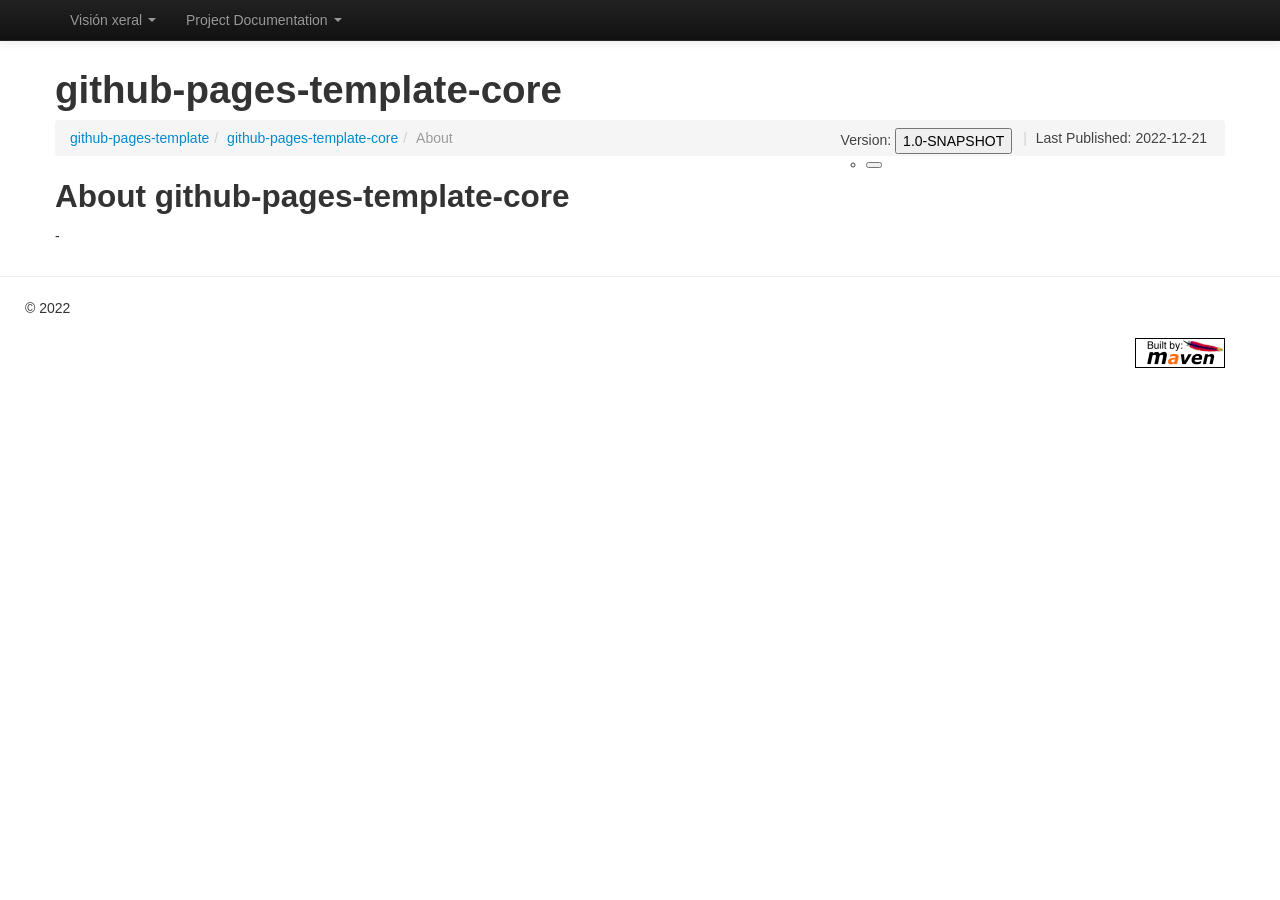
==== 1.0-SNAPSHOT/index.html @ 873d78e2 "Uploading site for version 1.0-SNAPSHOT" ====
<!DOCTYPE html>


<!--
 | Generated by Apache Maven Doxia Site Renderer 1.11.1 from org.apache.maven.plugins:maven-project-info-reports-plugin:3.1.2:index at 2022-12-21
 | Rendered using Apache Maven Fluido Skin 1.11.1
-->
<html xmlns="http://www.w3.org/1999/xhtml" lang="en">
  <head>
    <meta charset="UTF-8" />
    <meta name="viewport" content="width=device-width, initial-scale=1" />
    <meta name="generator" content="Apache Maven Doxia Site Renderer 1.11.1" />
    <title>github-pages-template-core &#x2013; About</title>
    <link rel="stylesheet" href="./css/apache-maven-fluido-1.11.1.min.css" />
    <link rel="stylesheet" href="./css/site.css" />
    <link rel="stylesheet" href="./css/print.css" media="print" />
    <script src="./js/apache-maven-fluido-1.11.1.min.js"></script>
                                    
    <script src="../../versions.js"></script>
    <script>
    window.onload = generateVersionSelector;
    </script>
  </head>
  <body class="topBarEnabled">
    <header id="topbar" class="navbar navbar-fixed-top navbar-inverse">
      <div class="navbar-inner">
            <div class="container">
              <a data-target=".nav-collapse" data-toggle="collapse" class="btn btn-navbar">
                  <span class="icon-bar"></span>
                  <span class="icon-bar"></span>
                  <span class="icon-bar"></span>
              </a>
          <nav class="nav-collapse">
            <ul class="nav">
      <li class="dropdown">
        <a class="dropdown-toggle" data-toggle="dropdown">Visión xeral <b class="caret"></b></a>
        <ul class="dropdown-menu">
            <li><a title="Introdución">Introdución</a></li>
        </ul>
      </li>
      <li class="dropdown">
        <a class="dropdown-toggle" data-toggle="dropdown">Project Documentation <b class="caret"></b></a>
        <ul class="dropdown-menu">
            <li class="dropdown-submenu">
<a href="project-info.html" title="Project Information">Project Information</a>
              <ul class="dropdown-menu">
                  <li><a href="distribution-management.html" title="Distribution Management">Distribution Management</a></li>
                  <li><a title="About">About</a></li>
                  <li><a href="scm.html" title="Source Code Management">Source Code Management</a></li>
                  <li><a href="team.html" title="Team">Team</a></li>
              </ul>
            </li>
        </ul>
      </li>
            </ul>
          </nav>
          <div class="nav-collapse">
          </div>
        </div>
      </div>
    </header>
    <div class="container">
      <header>
        <div id="banner">
          <div class="pull-left"><div id="bannerLeft"><h1>github-pages-template-core</h1>
</div>
</div>
          <div class="pull-right"></div>
          <div class="clear"><hr/></div>
        </div>

        <div id="breadcrumbs">
          <ul class="breadcrumb">
      <li class=""><a href="../index.html" title="github-pages-template">github-pages-template</a><span class="divider">/</span></li>
      <li class=""><a href="index.html" title="github-pages-template-core">github-pages-template-core</a><span class="divider">/</span></li>
    <li class="active ">About</li>
        <li id="publishDate" class="pull-right"><span class="divider">|</span> Last Published: 2022-12-21</li>
          <li id="projectVersion" class="pull-right">Version: 1.0-SNAPSHOT</li>
          </ul>
        </div>
      </header>
        <main id="bodyColumn" >
<section>
<h2><a name="About_github-pages-template-core"></a>About github-pages-template-core</h2><a name="About_github-pages-template-core"></a>
<p>-</p></section>
        </main>
    </div>
    <hr/>
    <footer>
      <div class="container">
        <div class="row">
            <p>&#169;      2022
</p>
        </div>
        <p id="poweredBy" class="pull-right"><a href="http://maven.apache.org/" title="Built by Maven" class="poweredBy"><img class="builtBy" alt="Built by Maven" src="./images/logos/maven-feather.png" /></a>
</p>
      </div>
    </footer>
<script>
	if(anchors) {
	  anchors.add();
	}
</script>
  </body>
</html>
---- 1.0-SNAPSHOT/css/site.css ----
/* You can override this file with your own styles */
---- 1.0-SNAPSHOT/css/print.css ----
/*
 * Licensed to the Apache Software Foundation (ASF) under one
 * or more contributor license agreements.  See the NOTICE file
 * distributed with this work for additional information
 * regarding copyright ownership.  The ASF licenses this file
 * to you under the Apache License, Version 2.0 (the
 * "License"); you may not use this file except in compliance
 * with the License.  You may obtain a copy of the License at
 *
 *   http://www.apache.org/licenses/LICENSE-2.0
 *
 * Unless required by applicable law or agreed to in writing,
 * software distributed under the License is distributed on an
 * "AS IS" BASIS, WITHOUT WARRANTIES OR CONDITIONS OF ANY
 * KIND, either express or implied.  See the License for the
 * specific language governing permissions and limitations
 * under the License.
 */

#banner, #footer, #leftcol, #breadcrumbs, .docs #toc, .docs .courtesylinks, #leftColumn, #navColumn {display: none !important;}
#bodyColumn, body.docs div.docs {margin: 0 !important;border: none !important}
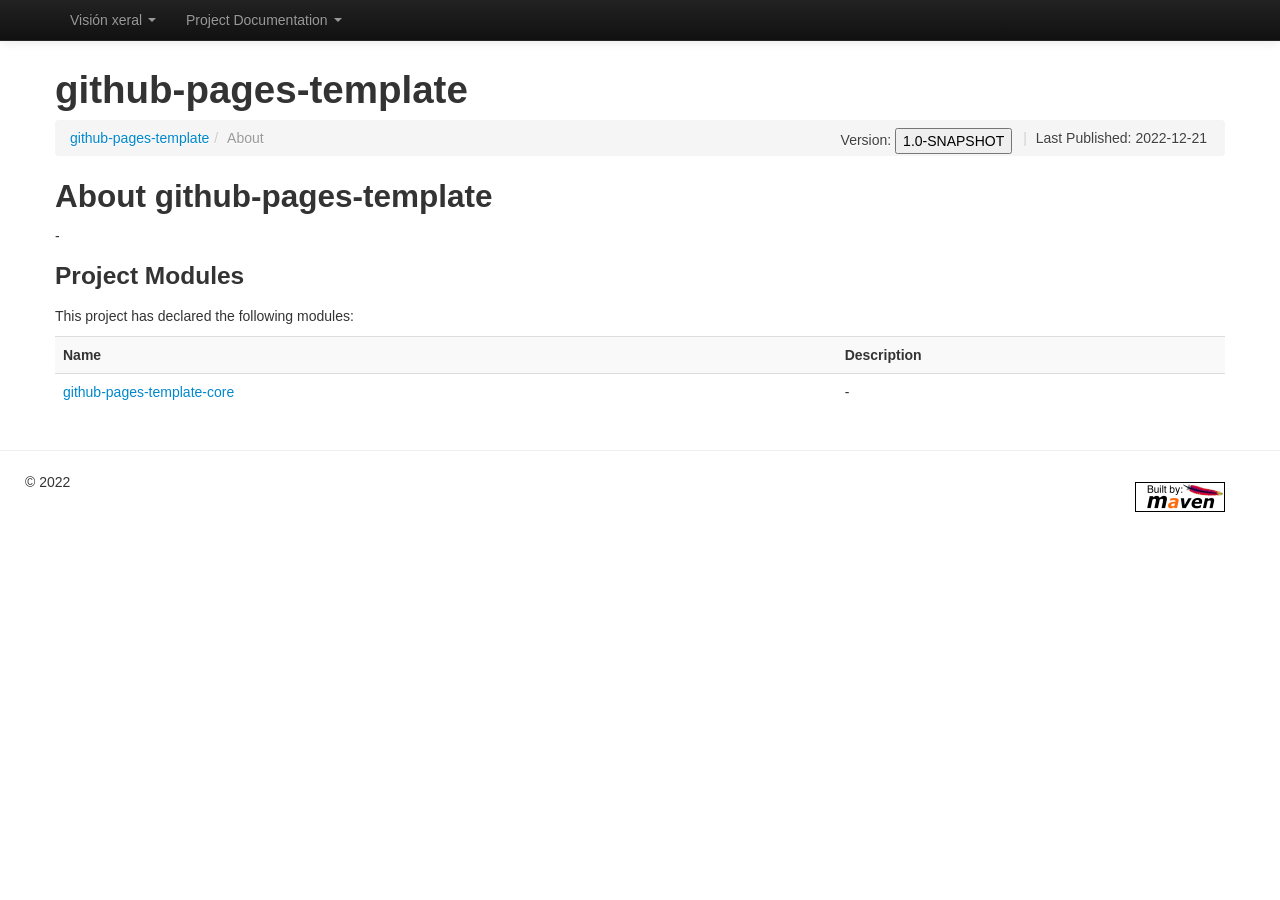
==== commit db6e19b6: "Uploading site for version 1.0-SNAPSHOT" ====
--- a/1.0-SNAPSHOT/index.html
+++ b/1.0-SNAPSHOT/index.html
@@ -10,13 +10,13 @@
     <meta charset="UTF-8" />
     <meta name="viewport" content="width=device-width, initial-scale=1" />
     <meta name="generator" content="Apache Maven Doxia Site Renderer 1.11.1" />
-    <title>github-pages-template-core &#x2013; About</title>
+    <title>github-pages-template &#x2013; About</title>
     <link rel="stylesheet" href="./css/apache-maven-fluido-1.11.1.min.css" />
     <link rel="stylesheet" href="./css/site.css" />
     <link rel="stylesheet" href="./css/print.css" media="print" />
     <script src="./js/apache-maven-fluido-1.11.1.min.js"></script>
-                                    
-    <script src="../../versions.js"></script>
+                        
+    <script src="../versions.js"></script>
     <script>
     window.onload = generateVersionSelector;
     </script>
@@ -46,6 +46,7 @@
               <ul class="dropdown-menu">
                   <li><a href="distribution-management.html" title="Distribution Management">Distribution Management</a></li>
                   <li><a title="About">About</a></li>
+                  <li><a href="modules.html" title="Project Modules">Project Modules</a></li>
                   <li><a href="scm.html" title="Source Code Management">Source Code Management</a></li>
                   <li><a href="team.html" title="Team">Team</a></li>
               </ul>
@@ -62,7 +63,7 @@
     <div class="container">
       <header>
         <div id="banner">
-          <div class="pull-left"><div id="bannerLeft"><h1>github-pages-template-core</h1>
+          <div class="pull-left"><div id="bannerLeft"><h1>github-pages-template</h1>
 </div>
 </div>
           <div class="pull-right"></div>
@@ -71,8 +72,7 @@
 
         <div id="breadcrumbs">
           <ul class="breadcrumb">
-      <li class=""><a href="../index.html" title="github-pages-template">github-pages-template</a><span class="divider">/</span></li>
-      <li class=""><a href="index.html" title="github-pages-template-core">github-pages-template-core</a><span class="divider">/</span></li>
+      <li class=""><a href="index.html" title="github-pages-template">github-pages-template</a><span class="divider">/</span></li>
     <li class="active ">About</li>
         <li id="publishDate" class="pull-right"><span class="divider">|</span> Last Published: 2022-12-21</li>
           <li id="projectVersion" class="pull-right">Version: 1.0-SNAPSHOT</li>
@@ -81,8 +81,17 @@
       </header>
         <main id="bodyColumn" >
 <section>
-<h2><a name="About_github-pages-template-core"></a>About github-pages-template-core</h2><a name="About_github-pages-template-core"></a>
-<p>-</p></section>
+<h2><a name="About_github-pages-template"></a>About github-pages-template</h2><a name="About_github-pages-template"></a>
+<p>-</p><section>
+<h3><a name="Project_Modules"></a>Project Modules</h3><a name="Project_Modules"></a>
+<p>This project has declared the following modules:</p>
+<table border="0" class="table table-striped">
+<tr class="a">
+<th>Name</th>
+<th>Description</th></tr>
+<tr class="b">
+<td align="left"><a href="./github-pages-template-core/index.html">github-pages-template-core</a></td>
+<td>-</td></tr></table></section></section>
         </main>
     </div>
     <hr/>
--- a/1.0-SNAPSHOT/css/site.css
+++ b/1.0-SNAPSHOT/css/site.css
@@ -1 +1,54 @@
-/* You can override this file with your own styles */+.brand img {
+    height: 20px;
+}
+
+#label-version {
+    float: left;
+    font-weight: bold;
+    padding: 4px 0;
+    width: 5em;
+}
+
+footer .container .row {
+    float: left;
+}
+
+footer .container .row {
+    float: left;
+    margin-block-end: 0;
+}
+
+footer .container .row > div {
+    padding: 4px 0;
+    text-align: center;
+}
+
+#selectProjectVersion + .versionMenu:active,
+#selectProjectVersion:focus + .versionMenu {
+    visibility: visible;
+}
+
+.versionMenu {
+    visibility: hidden;
+}
+
+.versionMenu > ul {
+    border: 1px solid #767676;
+    border-radius: 2px;
+    list-style: none;
+}
+
+.versionMenu ul li button {
+    background-color: #007bc4;
+    border: 0;
+    color: #fff;
+    line-height: 1.15;
+    margin: 0;
+    padding: 0.2rem 0.8rem;
+    width: 100%;
+}
+
+.versionMenu ul li button:hover {
+    background-color: #00009f;
+    color: #fff;
+}
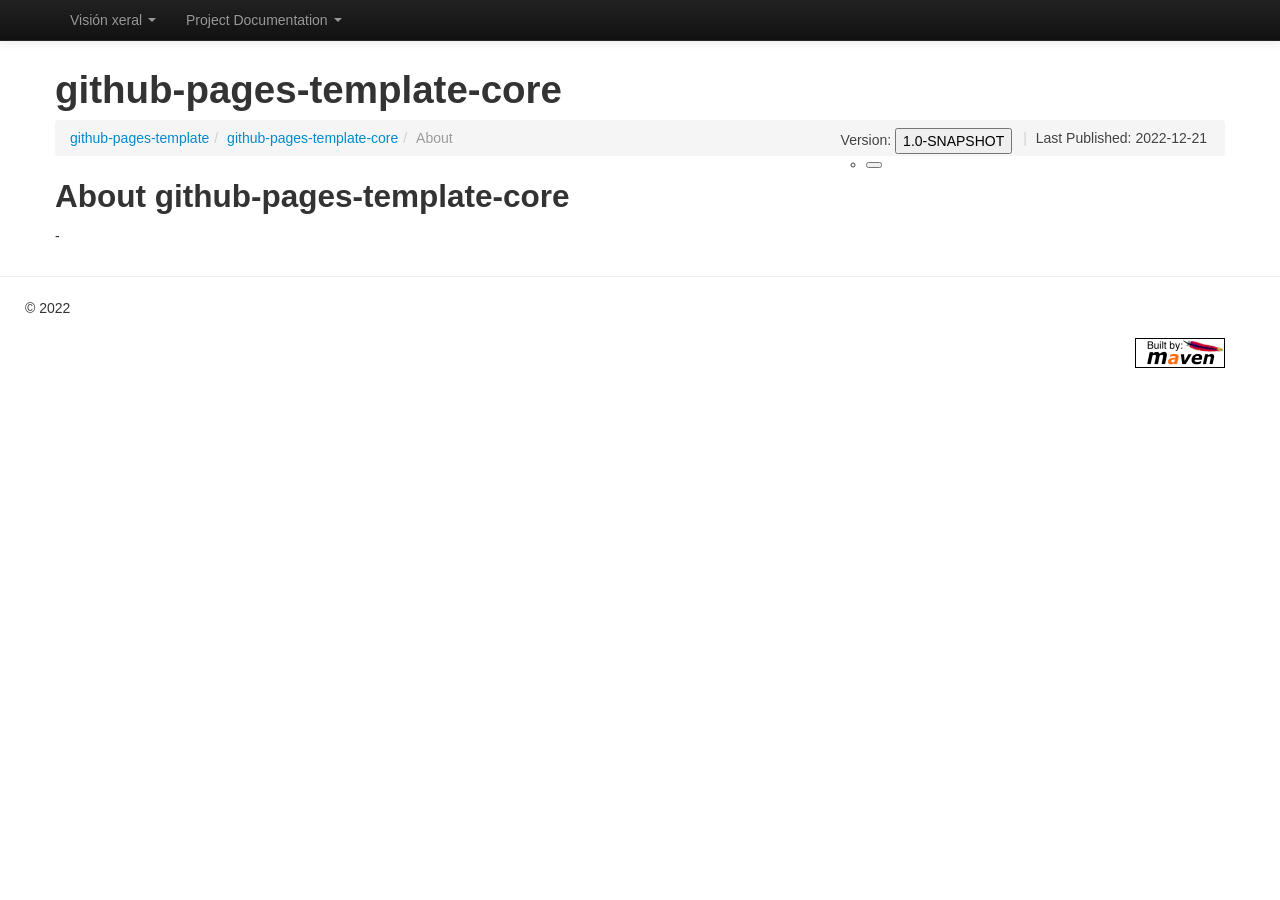
==== commit 9f2568a8: "Uploading site for version 1.0-SNAPSHOT" ====
--- a/1.0-SNAPSHOT/index.html
+++ b/1.0-SNAPSHOT/index.html
@@ -10,13 +10,13 @@
     <meta charset="UTF-8" />
     <meta name="viewport" content="width=device-width, initial-scale=1" />
     <meta name="generator" content="Apache Maven Doxia Site Renderer 1.11.1" />
-    <title>github-pages-template &#x2013; About</title>
+    <title>github-pages-template-core &#x2013; About</title>
     <link rel="stylesheet" href="./css/apache-maven-fluido-1.11.1.min.css" />
     <link rel="stylesheet" href="./css/site.css" />
     <link rel="stylesheet" href="./css/print.css" media="print" />
     <script src="./js/apache-maven-fluido-1.11.1.min.js"></script>
-                        
-    <script src="../versions.js"></script>
+                                    
+    <script src="../../versions.js"></script>
     <script>
     window.onload = generateVersionSelector;
     </script>
@@ -46,7 +46,6 @@
               <ul class="dropdown-menu">
                   <li><a href="distribution-management.html" title="Distribution Management">Distribution Management</a></li>
                   <li><a title="About">About</a></li>
-                  <li><a href="modules.html" title="Project Modules">Project Modules</a></li>
                   <li><a href="scm.html" title="Source Code Management">Source Code Management</a></li>
                   <li><a href="team.html" title="Team">Team</a></li>
               </ul>
@@ -63,7 +62,7 @@
     <div class="container">
       <header>
         <div id="banner">
-          <div class="pull-left"><div id="bannerLeft"><h1>github-pages-template</h1>
+          <div class="pull-left"><div id="bannerLeft"><h1>github-pages-template-core</h1>
 </div>
 </div>
           <div class="pull-right"></div>
@@ -72,7 +71,8 @@
 
         <div id="breadcrumbs">
           <ul class="breadcrumb">
-      <li class=""><a href="index.html" title="github-pages-template">github-pages-template</a><span class="divider">/</span></li>
+      <li class=""><a href="../index.html" title="github-pages-template">github-pages-template</a><span class="divider">/</span></li>
+      <li class=""><a href="index.html" title="github-pages-template-core">github-pages-template-core</a><span class="divider">/</span></li>
     <li class="active ">About</li>
         <li id="publishDate" class="pull-right"><span class="divider">|</span> Last Published: 2022-12-21</li>
           <li id="projectVersion" class="pull-right">Version: 1.0-SNAPSHOT</li>
@@ -81,17 +81,8 @@
       </header>
         <main id="bodyColumn" >
 <section>
-<h2><a name="About_github-pages-template"></a>About github-pages-template</h2><a name="About_github-pages-template"></a>
-<p>-</p><section>
-<h3><a name="Project_Modules"></a>Project Modules</h3><a name="Project_Modules"></a>
-<p>This project has declared the following modules:</p>
-<table border="0" class="table table-striped">
-<tr class="a">
-<th>Name</th>
-<th>Description</th></tr>
-<tr class="b">
-<td align="left"><a href="./github-pages-template-core/index.html">github-pages-template-core</a></td>
-<td>-</td></tr></table></section></section>
+<h2><a name="About_github-pages-template-core"></a>About github-pages-template-core</h2><a name="About_github-pages-template-core"></a>
+<p>-</p></section>
         </main>
     </div>
     <hr/>
--- a/1.0-SNAPSHOT/css/site.css
+++ b/1.0-SNAPSHOT/css/site.css
@@ -1,54 +1 @@
-.brand img {
-    height: 20px;
-}
-
-#label-version {
-    float: left;
-    font-weight: bold;
-    padding: 4px 0;
-    width: 5em;
-}
-
-footer .container .row {
-    float: left;
-}
-
-footer .container .row {
-    float: left;
-    margin-block-end: 0;
-}
-
-footer .container .row > div {
-    padding: 4px 0;
-    text-align: center;
-}
-
-#selectProjectVersion + .versionMenu:active,
-#selectProjectVersion:focus + .versionMenu {
-    visibility: visible;
-}
-
-.versionMenu {
-    visibility: hidden;
-}
-
-.versionMenu > ul {
-    border: 1px solid #767676;
-    border-radius: 2px;
-    list-style: none;
-}
-
-.versionMenu ul li button {
-    background-color: #007bc4;
-    border: 0;
-    color: #fff;
-    line-height: 1.15;
-    margin: 0;
-    padding: 0.2rem 0.8rem;
-    width: 100%;
-}
-
-.versionMenu ul li button:hover {
-    background-color: #00009f;
-    color: #fff;
-}
+/* You can override this file with your own styles */
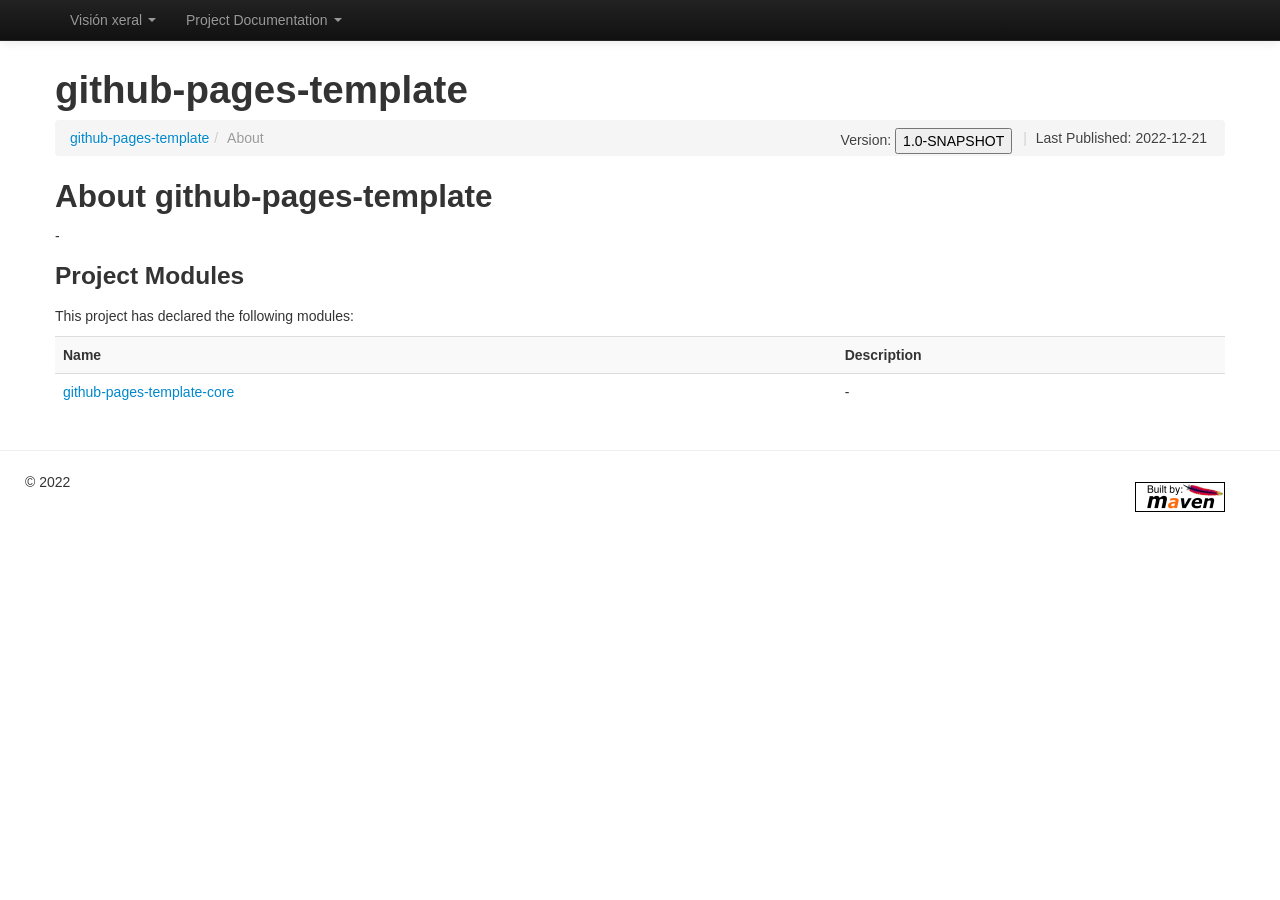
==== commit f4832a03: "Uploading site for version 1.0-SNAPSHOT" ====
--- a/1.0-SNAPSHOT/index.html
+++ b/1.0-SNAPSHOT/index.html
@@ -10,15 +10,15 @@
     <meta charset="UTF-8" />
     <meta name="viewport" content="width=device-width, initial-scale=1" />
     <meta name="generator" content="Apache Maven Doxia Site Renderer 1.11.1" />
-    <title>github-pages-template-core &#x2013; About</title>
+    <title>github-pages-template &#x2013; About</title>
     <link rel="stylesheet" href="./css/apache-maven-fluido-1.11.1.min.css" />
     <link rel="stylesheet" href="./css/site.css" />
     <link rel="stylesheet" href="./css/print.css" media="print" />
     <script src="./js/apache-maven-fluido-1.11.1.min.js"></script>
-                                    
-    <script src="../../versions.js"></script>
+                        
+    <script src="../versions.js"></script>
     <script>
-    window.onload = generateVersionSelector;
+        window.onload = generateVersionSelector;
     </script>
   </head>
   <body class="topBarEnabled">
@@ -46,6 +46,7 @@
               <ul class="dropdown-menu">
                   <li><a href="distribution-management.html" title="Distribution Management">Distribution Management</a></li>
                   <li><a title="About">About</a></li>
+                  <li><a href="modules.html" title="Project Modules">Project Modules</a></li>
                   <li><a href="scm.html" title="Source Code Management">Source Code Management</a></li>
                   <li><a href="team.html" title="Team">Team</a></li>
               </ul>
@@ -62,7 +63,7 @@
     <div class="container">
       <header>
         <div id="banner">
-          <div class="pull-left"><div id="bannerLeft"><h1>github-pages-template-core</h1>
+          <div class="pull-left"><div id="bannerLeft"><h1>github-pages-template</h1>
 </div>
 </div>
           <div class="pull-right"></div>
@@ -71,8 +72,7 @@
 
         <div id="breadcrumbs">
           <ul class="breadcrumb">
-      <li class=""><a href="../index.html" title="github-pages-template">github-pages-template</a><span class="divider">/</span></li>
-      <li class=""><a href="index.html" title="github-pages-template-core">github-pages-template-core</a><span class="divider">/</span></li>
+      <li class=""><a href="index.html" title="github-pages-template">github-pages-template</a><span class="divider">/</span></li>
     <li class="active ">About</li>
         <li id="publishDate" class="pull-right"><span class="divider">|</span> Last Published: 2022-12-21</li>
           <li id="projectVersion" class="pull-right">Version: 1.0-SNAPSHOT</li>
@@ -81,8 +81,17 @@
       </header>
         <main id="bodyColumn" >
 <section>
-<h2><a name="About_github-pages-template-core"></a>About github-pages-template-core</h2><a name="About_github-pages-template-core"></a>
-<p>-</p></section>
+<h2><a name="About_github-pages-template"></a>About github-pages-template</h2><a name="About_github-pages-template"></a>
+<p>-</p><section>
+<h3><a name="Project_Modules"></a>Project Modules</h3><a name="Project_Modules"></a>
+<p>This project has declared the following modules:</p>
+<table border="0" class="table table-striped">
+<tr class="a">
+<th>Name</th>
+<th>Description</th></tr>
+<tr class="b">
+<td align="left"><a href="./github-pages-template-core/index.html">github-pages-template-core</a></td>
+<td>-</td></tr></table></section></section>
         </main>
     </div>
     <hr/>
--- a/1.0-SNAPSHOT/css/site.css
+++ b/1.0-SNAPSHOT/css/site.css
@@ -1 +1,54 @@
-/* You can override this file with your own styles */+.brand img {
+    height: 20px;
+}
+
+#label-version {
+    float: left;
+    font-weight: bold;
+    padding: 4px 0;
+    width: 5em;
+}
+
+footer .container .row {
+    float: left;
+}
+
+footer .container .row {
+    float: left;
+    margin-block-end: 0;
+}
+
+footer .container .row > div {
+    padding: 4px 0;
+    text-align: center;
+}
+
+#selectProjectVersion + .versionMenu:active,
+#selectProjectVersion:focus + .versionMenu {
+    visibility: visible;
+}
+
+.versionMenu {
+    visibility: hidden;
+}
+
+.versionMenu > ul {
+    border: 1px solid #767676;
+    border-radius: 2px;
+    list-style: none;
+}
+
+.versionMenu ul li button {
+    background-color: #007bc4;
+    border: 0;
+    color: #fff;
+    line-height: 1.15;
+    margin: 0;
+    padding: 0.2rem 0.8rem;
+    width: 100%;
+}
+
+.versionMenu ul li button:hover {
+    background-color: #00009f;
+    color: #fff;
+}
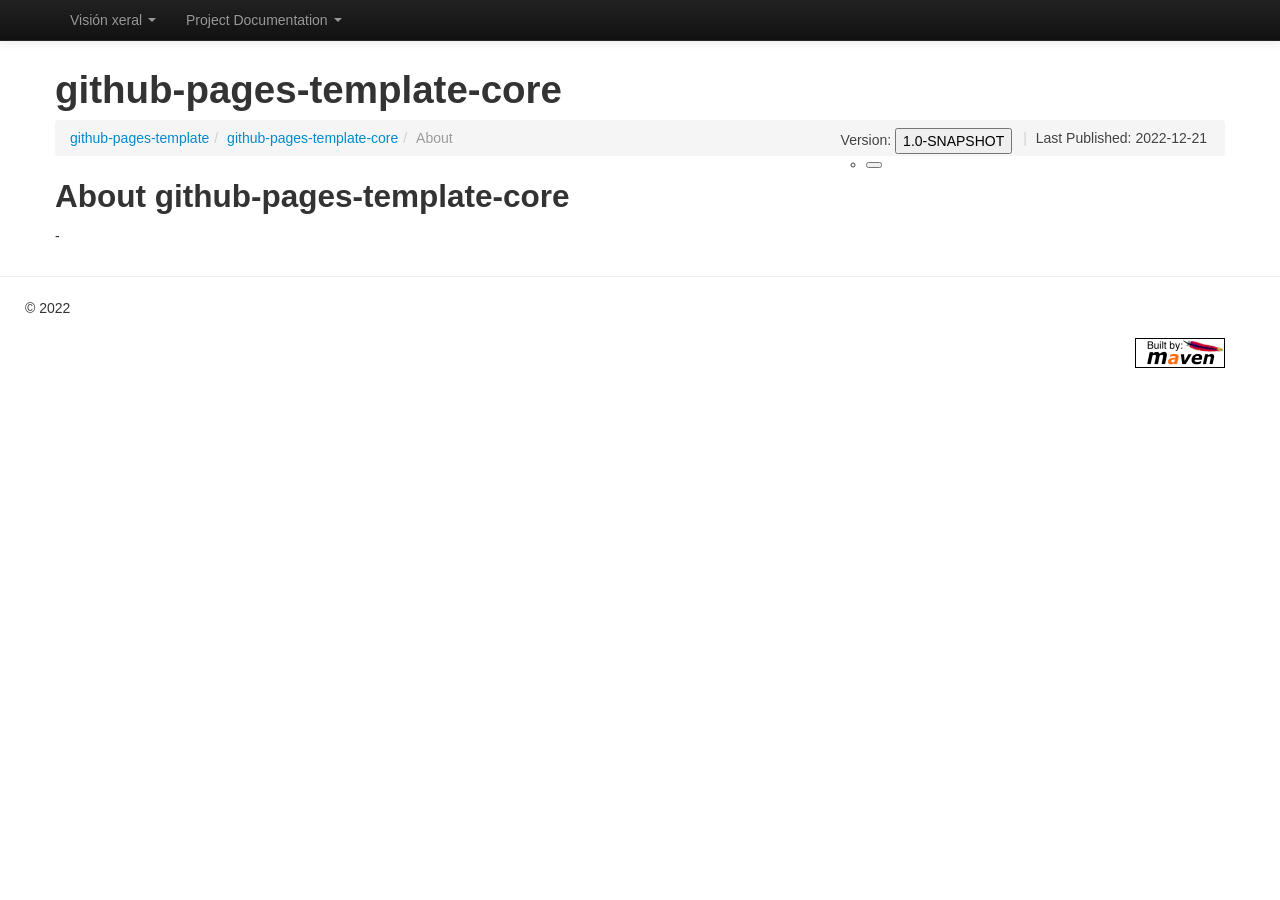
==== commit 39c6eda8: "Uploading site for version 1.0-SNAPSHOT" ====
--- a/1.0-SNAPSHOT/index.html
+++ b/1.0-SNAPSHOT/index.html
@@ -10,13 +10,13 @@
     <meta charset="UTF-8" />
     <meta name="viewport" content="width=device-width, initial-scale=1" />
     <meta name="generator" content="Apache Maven Doxia Site Renderer 1.11.1" />
-    <title>github-pages-template &#x2013; About</title>
+    <title>github-pages-template-core &#x2013; About</title>
     <link rel="stylesheet" href="./css/apache-maven-fluido-1.11.1.min.css" />
     <link rel="stylesheet" href="./css/site.css" />
     <link rel="stylesheet" href="./css/print.css" media="print" />
     <script src="./js/apache-maven-fluido-1.11.1.min.js"></script>
-                        
-    <script src="../versions.js"></script>
+                                    
+    <script src="../../versions.js"></script>
     <script>
         window.onload = generateVersionSelector;
     </script>
@@ -46,7 +46,6 @@
               <ul class="dropdown-menu">
                   <li><a href="distribution-management.html" title="Distribution Management">Distribution Management</a></li>
                   <li><a title="About">About</a></li>
-                  <li><a href="modules.html" title="Project Modules">Project Modules</a></li>
                   <li><a href="scm.html" title="Source Code Management">Source Code Management</a></li>
                   <li><a href="team.html" title="Team">Team</a></li>
               </ul>
@@ -63,7 +62,7 @@
     <div class="container">
       <header>
         <div id="banner">
-          <div class="pull-left"><div id="bannerLeft"><h1>github-pages-template</h1>
+          <div class="pull-left"><div id="bannerLeft"><h1>github-pages-template-core</h1>
 </div>
 </div>
           <div class="pull-right"></div>
@@ -72,7 +71,8 @@
 
         <div id="breadcrumbs">
           <ul class="breadcrumb">
-      <li class=""><a href="index.html" title="github-pages-template">github-pages-template</a><span class="divider">/</span></li>
+      <li class=""><a href="../index.html" title="github-pages-template">github-pages-template</a><span class="divider">/</span></li>
+      <li class=""><a href="index.html" title="github-pages-template-core">github-pages-template-core</a><span class="divider">/</span></li>
     <li class="active ">About</li>
         <li id="publishDate" class="pull-right"><span class="divider">|</span> Last Published: 2022-12-21</li>
           <li id="projectVersion" class="pull-right">Version: 1.0-SNAPSHOT</li>
@@ -81,17 +81,8 @@
       </header>
         <main id="bodyColumn" >
 <section>
-<h2><a name="About_github-pages-template"></a>About github-pages-template</h2><a name="About_github-pages-template"></a>
-<p>-</p><section>
-<h3><a name="Project_Modules"></a>Project Modules</h3><a name="Project_Modules"></a>
-<p>This project has declared the following modules:</p>
-<table border="0" class="table table-striped">
-<tr class="a">
-<th>Name</th>
-<th>Description</th></tr>
-<tr class="b">
-<td align="left"><a href="./github-pages-template-core/index.html">github-pages-template-core</a></td>
-<td>-</td></tr></table></section></section>
+<h2><a name="About_github-pages-template-core"></a>About github-pages-template-core</h2><a name="About_github-pages-template-core"></a>
+<p>-</p></section>
         </main>
     </div>
     <hr/>
--- a/1.0-SNAPSHOT/css/site.css
+++ b/1.0-SNAPSHOT/css/site.css
@@ -1,54 +1 @@
-.brand img {
-    height: 20px;
-}
-
-#label-version {
-    float: left;
-    font-weight: bold;
-    padding: 4px 0;
-    width: 5em;
-}
-
-footer .container .row {
-    float: left;
-}
-
-footer .container .row {
-    float: left;
-    margin-block-end: 0;
-}
-
-footer .container .row > div {
-    padding: 4px 0;
-    text-align: center;
-}
-
-#selectProjectVersion + .versionMenu:active,
-#selectProjectVersion:focus + .versionMenu {
-    visibility: visible;
-}
-
-.versionMenu {
-    visibility: hidden;
-}
-
-.versionMenu > ul {
-    border: 1px solid #767676;
-    border-radius: 2px;
-    list-style: none;
-}
-
-.versionMenu ul li button {
-    background-color: #007bc4;
-    border: 0;
-    color: #fff;
-    line-height: 1.15;
-    margin: 0;
-    padding: 0.2rem 0.8rem;
-    width: 100%;
-}
-
-.versionMenu ul li button:hover {
-    background-color: #00009f;
-    color: #fff;
-}
+/* You can override this file with your own styles */
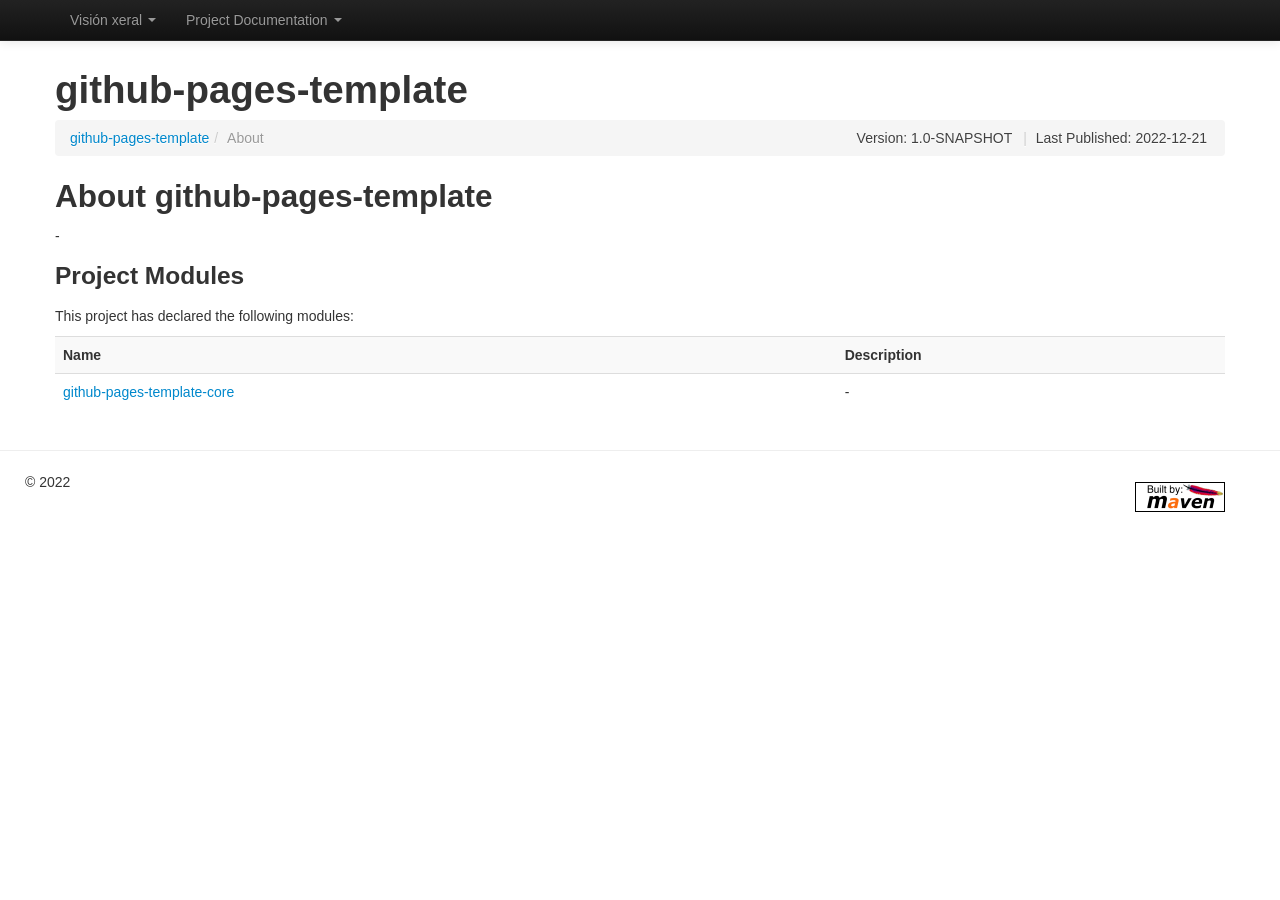
==== commit d3e9fd78: "Uploading site for version 1.0-SNAPSHOT" ====
--- a/1.0-SNAPSHOT/index.html
+++ b/1.0-SNAPSHOT/index.html
@@ -10,13 +10,13 @@
     <meta charset="UTF-8" />
     <meta name="viewport" content="width=device-width, initial-scale=1" />
     <meta name="generator" content="Apache Maven Doxia Site Renderer 1.11.1" />
-    <title>github-pages-template-core &#x2013; About</title>
+    <title>github-pages-template &#x2013; About</title>
     <link rel="stylesheet" href="./css/apache-maven-fluido-1.11.1.min.css" />
     <link rel="stylesheet" href="./css/site.css" />
     <link rel="stylesheet" href="./css/print.css" media="print" />
     <script src="./js/apache-maven-fluido-1.11.1.min.js"></script>
-                                    
-    <script src="../../versions.js"></script>
+                        
+    <script src="../versions.js"></script>
     <script>
         window.onload = generateVersionSelector;
     </script>
@@ -46,6 +46,7 @@
               <ul class="dropdown-menu">
                   <li><a href="distribution-management.html" title="Distribution Management">Distribution Management</a></li>
                   <li><a title="About">About</a></li>
+                  <li><a href="modules.html" title="Project Modules">Project Modules</a></li>
                   <li><a href="scm.html" title="Source Code Management">Source Code Management</a></li>
                   <li><a href="team.html" title="Team">Team</a></li>
               </ul>
@@ -62,7 +63,7 @@
     <div class="container">
       <header>
         <div id="banner">
-          <div class="pull-left"><div id="bannerLeft"><h1>github-pages-template-core</h1>
+          <div class="pull-left"><div id="bannerLeft"><h1>github-pages-template</h1>
 </div>
 </div>
           <div class="pull-right"></div>
@@ -71,8 +72,7 @@
 
         <div id="breadcrumbs">
           <ul class="breadcrumb">
-      <li class=""><a href="../index.html" title="github-pages-template">github-pages-template</a><span class="divider">/</span></li>
-      <li class=""><a href="index.html" title="github-pages-template-core">github-pages-template-core</a><span class="divider">/</span></li>
+      <li class=""><a href="index.html" title="github-pages-template">github-pages-template</a><span class="divider">/</span></li>
     <li class="active ">About</li>
         <li id="publishDate" class="pull-right"><span class="divider">|</span> Last Published: 2022-12-21</li>
           <li id="projectVersion" class="pull-right">Version: 1.0-SNAPSHOT</li>
@@ -81,8 +81,17 @@
       </header>
         <main id="bodyColumn" >
 <section>
-<h2><a name="About_github-pages-template-core"></a>About github-pages-template-core</h2><a name="About_github-pages-template-core"></a>
-<p>-</p></section>
+<h2><a name="About_github-pages-template"></a>About github-pages-template</h2><a name="About_github-pages-template"></a>
+<p>-</p><section>
+<h3><a name="Project_Modules"></a>Project Modules</h3><a name="Project_Modules"></a>
+<p>This project has declared the following modules:</p>
+<table border="0" class="table table-striped">
+<tr class="a">
+<th>Name</th>
+<th>Description</th></tr>
+<tr class="b">
+<td align="left"><a href="./github-pages-template-core/index.html">github-pages-template-core</a></td>
+<td>-</td></tr></table></section></section>
         </main>
     </div>
     <hr/>
--- a/1.0-SNAPSHOT/css/site.css
+++ b/1.0-SNAPSHOT/css/site.css
@@ -1 +1,54 @@
-/* You can override this file with your own styles */+.brand img {
+    height: 20px;
+}
+
+#label-version {
+    float: left;
+    font-weight: bold;
+    padding: 4px 0;
+    width: 5em;
+}
+
+footer .container .row {
+    float: left;
+}
+
+footer .container .row {
+    float: left;
+    margin-block-end: 0;
+}
+
+footer .container .row > div {
+    padding: 4px 0;
+    text-align: center;
+}
+
+#selectProjectVersion + .versionMenu:active,
+#selectProjectVersion:focus + .versionMenu {
+    visibility: visible;
+}
+
+.versionMenu {
+    visibility: hidden;
+}
+
+.versionMenu > ul {
+    border: 1px solid #767676;
+    border-radius: 2px;
+    list-style: none;
+}
+
+.versionMenu ul li button {
+    background-color: #007bc4;
+    border: 0;
+    color: #fff;
+    line-height: 1.15;
+    margin: 0;
+    padding: 0.2rem 0.8rem;
+    width: 100%;
+}
+
+.versionMenu ul li button:hover {
+    background-color: #00009f;
+    color: #fff;
+}
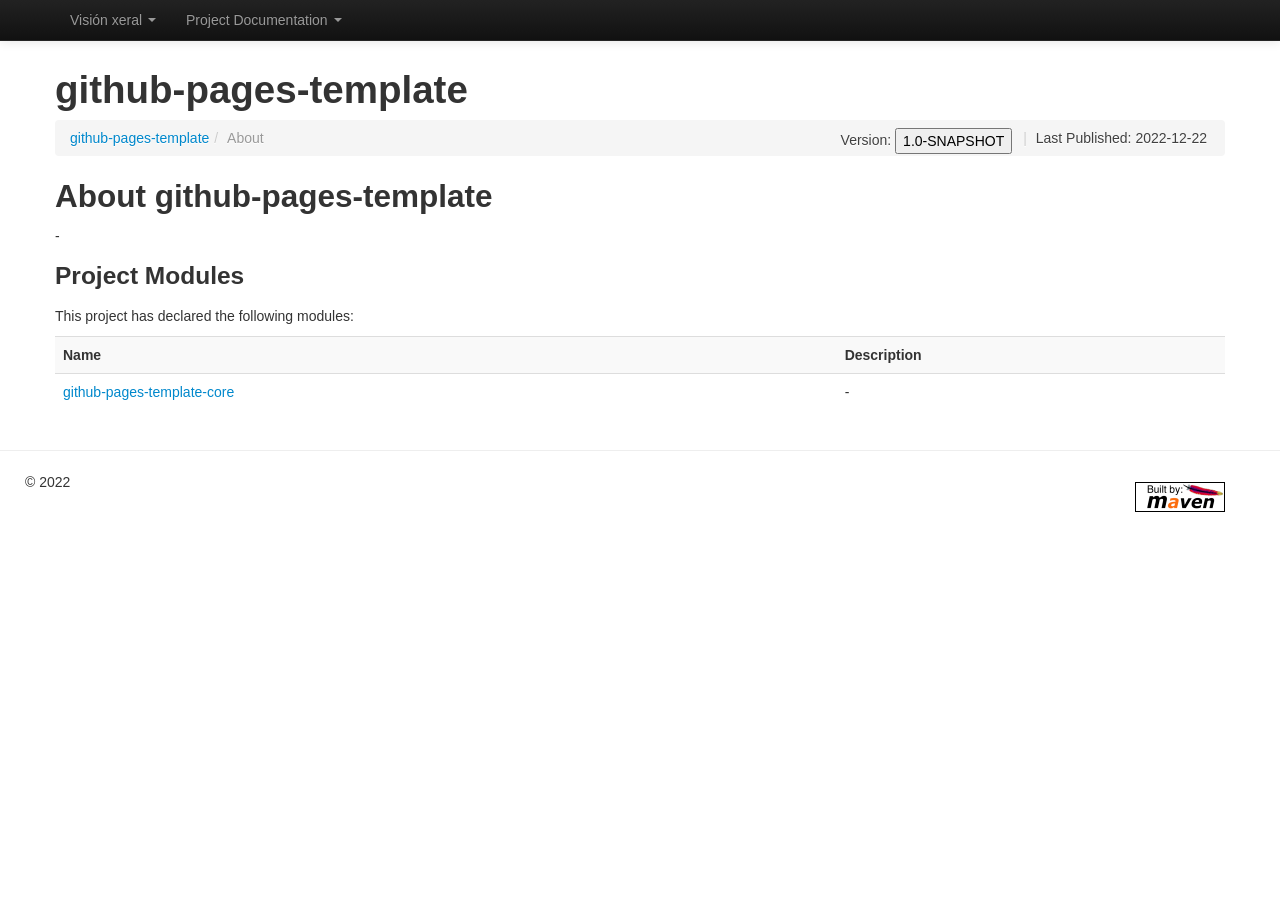
==== commit 63131657: "Uploading site for version 1.0-SNAPSHOT" ====
--- a/1.0-SNAPSHOT/index.html
+++ b/1.0-SNAPSHOT/index.html
@@ -2,7 +2,7 @@
 
 
 <!--
- | Generated by Apache Maven Doxia Site Renderer 1.11.1 from org.apache.maven.plugins:maven-project-info-reports-plugin:3.1.2:index at 2022-12-21
+ | Generated by Apache Maven Doxia Site Renderer 1.11.1 from org.apache.maven.plugins:maven-project-info-reports-plugin:3.1.2:index at 2022-12-22
  | Rendered using Apache Maven Fluido Skin 1.11.1
 -->
 <html xmlns="http://www.w3.org/1999/xhtml" lang="en">
@@ -74,7 +74,7 @@
           <ul class="breadcrumb">
       <li class=""><a href="index.html" title="github-pages-template">github-pages-template</a><span class="divider">/</span></li>
     <li class="active ">About</li>
-        <li id="publishDate" class="pull-right"><span class="divider">|</span> Last Published: 2022-12-21</li>
+        <li id="publishDate" class="pull-right"><span class="divider">|</span> Last Published: 2022-12-22</li>
           <li id="projectVersion" class="pull-right">Version: 1.0-SNAPSHOT</li>
           </ul>
         </div>
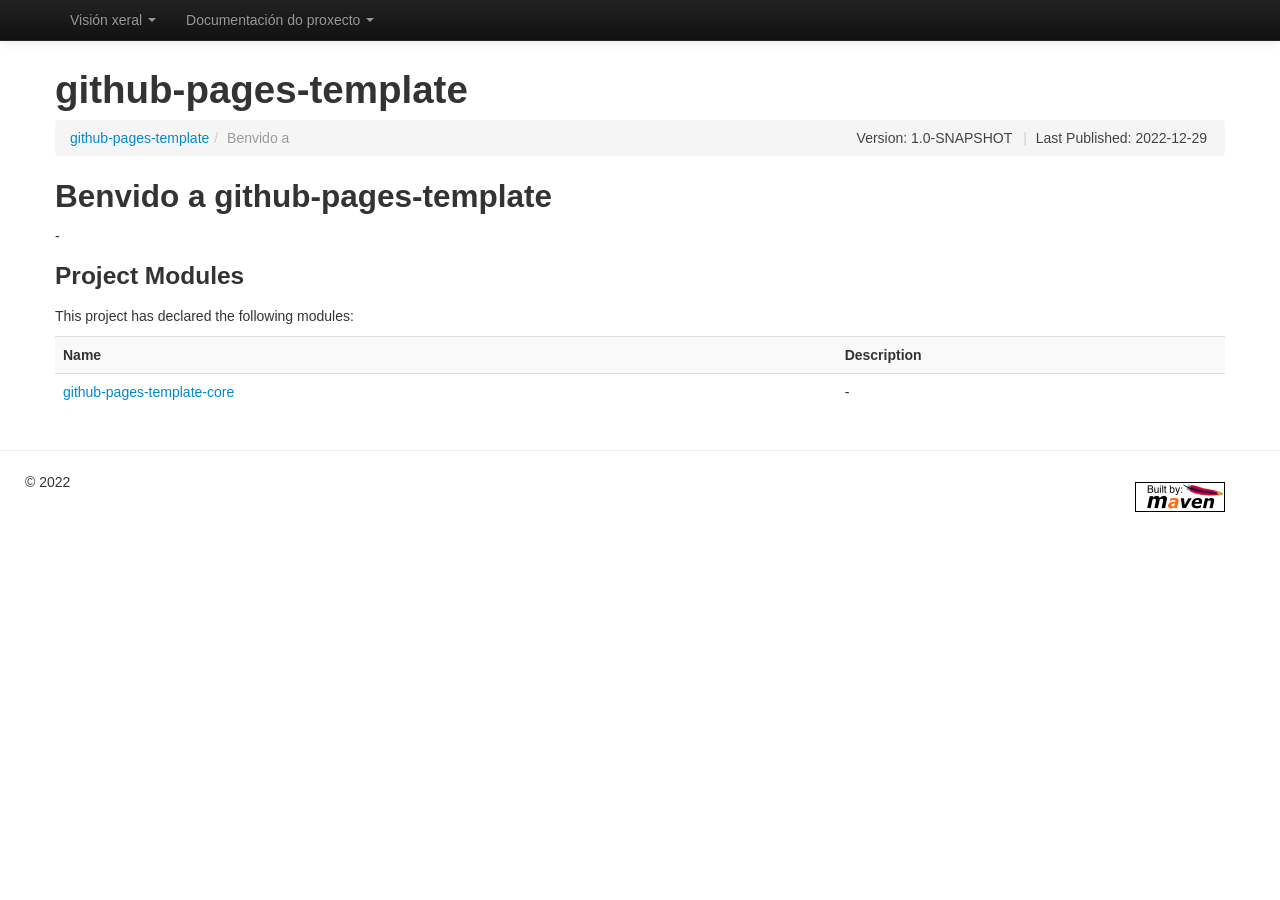
==== commit fb8aad6e: "Uploading site for version 1.0-SNAPSHOT" ====
--- a/1.0-SNAPSHOT/index.html
+++ b/1.0-SNAPSHOT/index.html
@@ -2,15 +2,15 @@
 
 
 <!--
- | Generated by Apache Maven Doxia Site Renderer 1.11.1 from org.apache.maven.plugins:maven-project-info-reports-plugin:3.1.2:index at 2022-12-22
+ | Generated by Apache Maven Doxia Site Renderer 1.11.1 from org.apache.maven.plugins:maven-project-info-reports-plugin:3.1.2:index at 2022-12-29
  | Rendered using Apache Maven Fluido Skin 1.11.1
 -->
-<html xmlns="http://www.w3.org/1999/xhtml" lang="en">
+<html xmlns="http://www.w3.org/1999/xhtml" lang="gl">
   <head>
     <meta charset="UTF-8" />
     <meta name="viewport" content="width=device-width, initial-scale=1" />
     <meta name="generator" content="Apache Maven Doxia Site Renderer 1.11.1" />
-    <title>github-pages-template &#x2013; About</title>
+    <title>github-pages-template &#x2013; Benvido a</title>
     <link rel="stylesheet" href="./css/apache-maven-fluido-1.11.1.min.css" />
     <link rel="stylesheet" href="./css/site.css" />
     <link rel="stylesheet" href="./css/print.css" media="print" />
@@ -39,16 +39,16 @@
         </ul>
       </li>
       <li class="dropdown">
-        <a class="dropdown-toggle" data-toggle="dropdown">Project Documentation <b class="caret"></b></a>
+        <a class="dropdown-toggle" data-toggle="dropdown">Documentación do proxecto <b class="caret"></b></a>
         <ul class="dropdown-menu">
             <li class="dropdown-submenu">
-<a href="project-info.html" title="Project Information">Project Information</a>
+<a href="project-info.html" title="Información do proxecto">Información do proxecto</a>
               <ul class="dropdown-menu">
                   <li><a href="distribution-management.html" title="Distribution Management">Distribution Management</a></li>
-                  <li><a title="About">About</a></li>
+                  <li><a title="Benvido a">Benvido a</a></li>
                   <li><a href="modules.html" title="Project Modules">Project Modules</a></li>
-                  <li><a href="scm.html" title="Source Code Management">Source Code Management</a></li>
-                  <li><a href="team.html" title="Team">Team</a></li>
+                  <li><a href="scm.html" title="Repositorio de Código">Repositorio de Código</a></li>
+                  <li><a href="team.html" title="Equipo do Proxecto">Equipo do Proxecto</a></li>
               </ul>
             </li>
         </ul>
@@ -73,15 +73,15 @@
         <div id="breadcrumbs">
           <ul class="breadcrumb">
       <li class=""><a href="index.html" title="github-pages-template">github-pages-template</a><span class="divider">/</span></li>
-    <li class="active ">About</li>
-        <li id="publishDate" class="pull-right"><span class="divider">|</span> Last Published: 2022-12-22</li>
+    <li class="active ">Benvido a</li>
+        <li id="publishDate" class="pull-right"><span class="divider">|</span> Last Published: 2022-12-29</li>
           <li id="projectVersion" class="pull-right">Version: 1.0-SNAPSHOT</li>
           </ul>
         </div>
       </header>
         <main id="bodyColumn" >
 <section>
-<h2><a name="About_github-pages-template"></a>About github-pages-template</h2><a name="About_github-pages-template"></a>
+<h2><a name="Benvido_a_github-pages-template"></a>Benvido a github-pages-template</h2><a name="Benvido_a_github-pages-template"></a>
 <p>-</p><section>
 <h3><a name="Project_Modules"></a>Project Modules</h3><a name="Project_Modules"></a>
 <p>This project has declared the following modules:</p>
